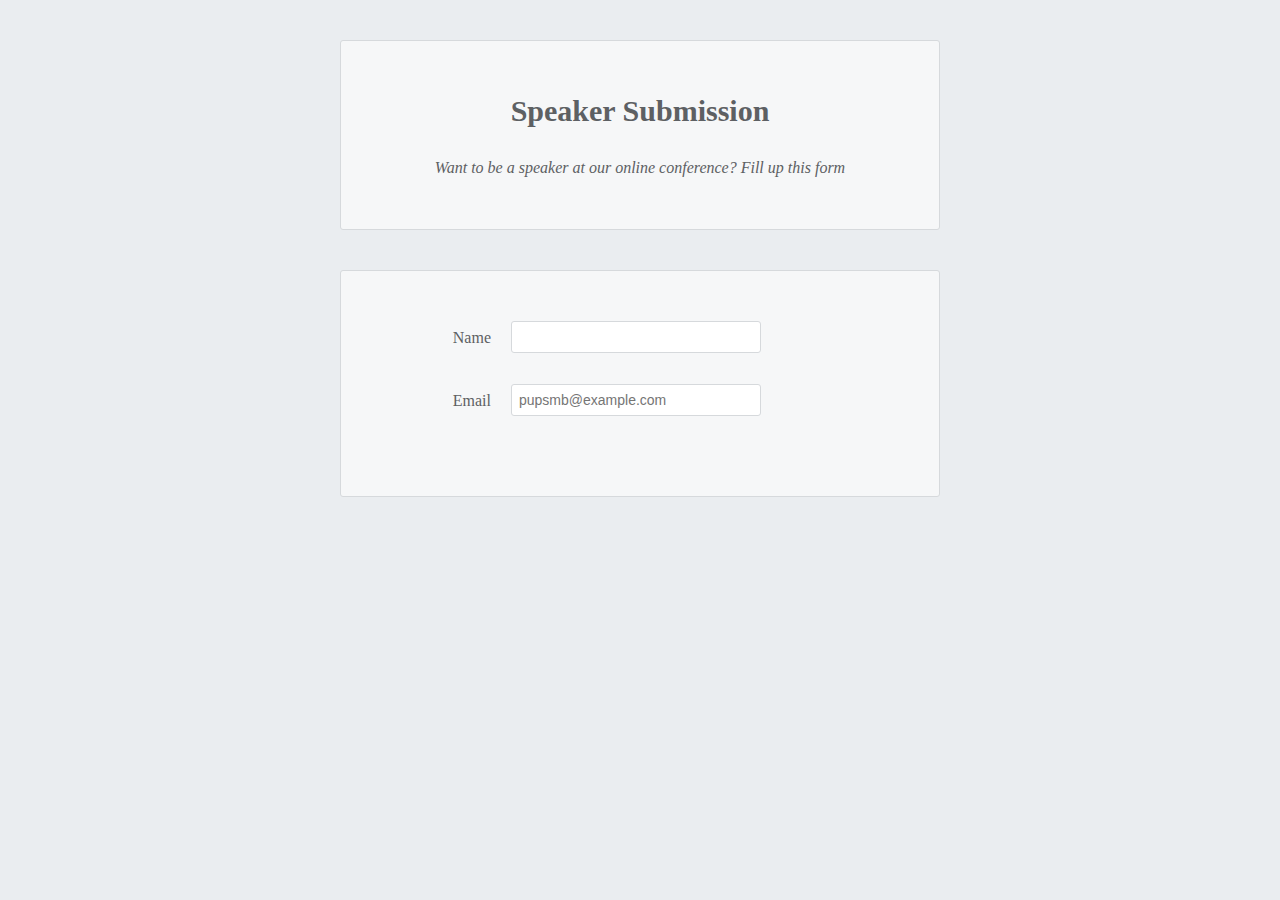
==== speaker-submission.html @ 2f96ec9a "first commit" ====
<!DOCTYPE html>
<html lang="en">
<head>
    <meta charset="UTF-8">
    <meta name="viewport" content="width=device-width, initial-scale=1.0">
    <title>Be our speaker</title>
    <link rel="stylesheet" href="styles.css">
</head>
<body>
    <header class="speaker-form-header">
    <h1> Speaker Submission </h1>
    <p>
        <em>
            Want to be a speaker at our online conference? Fill up this form
        </em>
    </p>
    </header>

    <form action="" methods="" class="speaker-form">
        <div class="form-row">
        <label for="full-name"> Name </label>
        <input id="full-name" name="full-name"  type="text">
        </div>
        <div class="form-row">
        <label for="email">Email</label>
        <input id="email" name="email" type="email" placeholder="pupsmb@example.com"/> 
        </div>
    </form>
</body>
</html>
---- styles.css ----
* { 

    margin: 0;
    padding: 0;
    box-sizing: border-box;

}

body {

    color: #5d6063;
    background-color: #EAEDF0;
    font-family: "Helvetica" "arial" sans-serif;
    font-size: 16px;
    line-height: 1.3;

    display: flex;
    flex-direction: column;
    align-items: center;

}

.speaker-form-header {
    text-align: center;
    background-color: #F6F7F8;
    border: 1px solid #d6d9dc;
    border-radius: 3px;

    width: 80%;
    margin: 40px 0;
    padding: 50px;
}

.speaker-form-header h1{
    font-size: 30px;
    margin-bottom: 28px;
}

.form-row{
    margin-bottom: 40px;
    display: flex;
    justify-content: flex-start;
    flex-direction: column;
    flex-wrap: wrap;
}

.form-row input[type='text'], .form-row input[type='email']{
    background-color: #FFFFFF;
    border: 1px solid #D6D9DC;
    border-radius: 3px;
    width: 100%;
    padding: 7px;
    font-size: 14px;
}

.form-row label{
margin-bottom: 15px;
}

.speaker-form{
    background-color: #F6F7F8;
    border: 1px solid #D6D9DC;
    border-radius: 3px;

    width: 80%;
    padding: 50px;
    margin: 0 0 40px 0;
}

@media only screen and (min-width: 700px) {
    .speaker-form-header, .speaker-form {
        width: 600px;
    }
    .form-row{
        flex-direction: row;
        align-items: flex-start;
        margin-bottom: 20px;
    }
    .form-row input[type='text'], .form-row input[type='email'], .form-row select, .form-row textarea {
        width: 250px;
        height: initial;
    }
    .form-row label{
        text-align: right;
        width: 120px;
        margin-top: 7px;
        padding-right: 20px;
    }

}

.form-row input[type='text']:invalid, .form-row input[type='email']:invalid {
    border: 1px solid #D55C5F;
    color: #D55C5F;
    box-shadow: none;
}
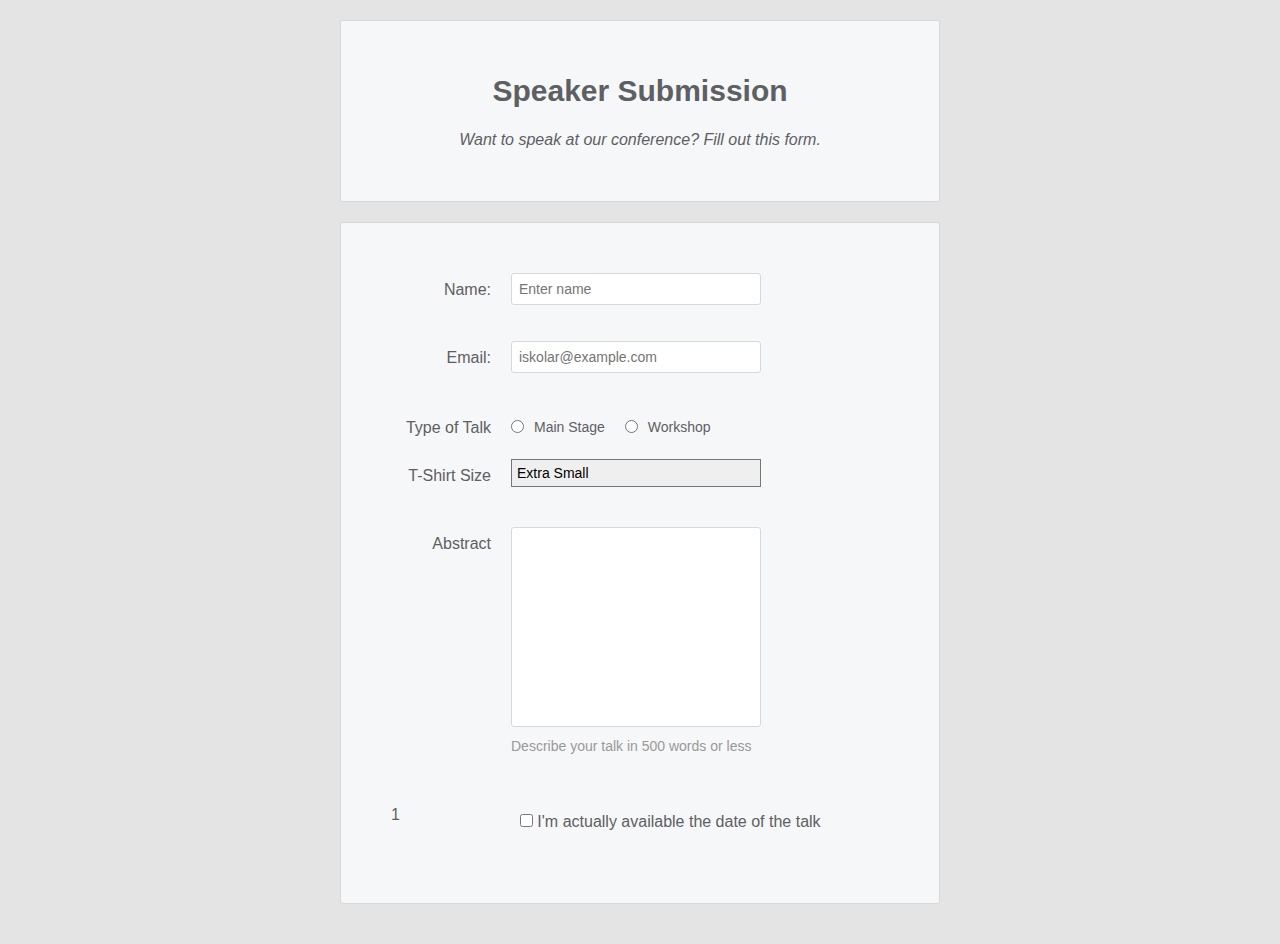
==== commit c4b08bb7: "forms" ====
--- a/speaker-submission.html
+++ b/speaker-submission.html
@@ -3,28 +3,68 @@
 <head>
     <meta charset="UTF-8">
     <meta name="viewport" content="width=device-width, initial-scale=1.0">
-    <title>Be our speaker</title>
+    <title>Document</title>
     <link rel="stylesheet" href="styles.css">
 </head>
 <body>
     <header class="speaker-form-header">
-    <h1> Speaker Submission </h1>
-    <p>
-        <em>
-            Want to be a speaker at our online conference? Fill up this form
-        </em>
-    </p>
+        <h1>Speaker Submission</h1>
+        <p><em>Want to speak at our conference? Fill out this form.</em></p>
     </header>
 
-    <form action="" methods="" class="speaker-form">
+    <form action="" method="get"class="speaker-form"> 
         <div class="form-row">
-        <label for="full-name"> Name </label>
-        <input id="full-name" name="full-name"  type="text">
+          <label for="name">Name: </label>
+          <input id="name" name ="name" type="text" placeholder="Enter name"/>
         </div>
+    
         <div class="form-row">
-        <label for="email">Email</label>
-        <input id="email" name="email" type="email" placeholder="pupsmb@example.com"/> 
+          <label for = "email">Email: </label>
+          <input id="email" name="email" type="email" placeholder="iskolar@example.com"/>
         </div>
+
+        <fieldset class="legacy-form-row">
+         <legend>Type of Talk</legend>
+          <input type="radio" value="main stage" id="talk-type-1" name="talk-type">
+          <label for="talk-type-1" class="radio-label">Main Stage</label>
+
+          <input type="radio" value="workshop" id="talk-type-2" name="talk-type">
+          <label for="talk-type-2" class="radio-label">Workshop</label>
+        </fieldset>
+
+        <div class="form-row">
+          <label for="t-shirt">T-Shirt Size</label>
+          <select name="t-shirt" id="t-shirt">
+            <option value="xs">Extra Small</option>
+            <option value="s">Small</option>
+            <option value="m">Medium</option>
+            <option value="l">Large</option>
+          </select>
+        </div>
+
+        <div class="form-row">
+          <label for="abstract">Abstract</label>
+          <textarea name="abstract" id="abstract"></textarea>
+            <div class="instructions">Describe your talk in 500 words or less</div>
+        </div>
+
+        <div class="form-row">1
+          <label class="checkbox-label" for="available">
+          <input id="available"
+            name="available"
+            type="checkbox"
+            value="is-available"/>  
+            <span>I'm actually available the date of the talk</span>
+          </label>
+        </div>
+
+
+
+
+
+
+
     </form>
+
 </body>
 </html>--- a/styles.css
+++ b/styles.css
@@ -1,96 +1,188 @@
-* { 
-
-    margin: 0;
-    padding: 0;
-    box-sizing: border-box;
-
+* {
+  margin: 0;
+  padding: 0;
+  box-sizing: border-box;
 }
 
 body {
+  color: #5D6063;
+  background-color: rgb(228, 228, 228);
+  font-family: "Helvetica", "Arial", sans-serif;
+  font-size: 16px;
+  line-height: 1.3;
 
-    color: #5d6063;
-    background-color: #EAEDF0;
-    font-family: "Helvetica" "arial" sans-serif;
-    font-size: 16px;
-    line-height: 1.3;
+  display: flex;
+  flex-direction: column;
+  align-items: center;
+}
 
-    display: flex;
-    flex-direction: column;
-    align-items: center;
+.main {
+    margin-top: 20px;
+    text-align: center;
+}
 
+.main p {
+    margin-top: 10px;
+}
+
+.main p a {
+    text-decoration: none;
+    color: #5D6063;
 }
 
 .speaker-form-header {
-    text-align: center;
-    background-color: #F6F7F8;
-    border: 1px solid #d6d9dc;
-    border-radius: 3px;
+  text-align: center;
+  background-color: #F6F7F8;
+  border: 1px solid #D6D9DC;
+  border-radius: 3px;
 
-    width: 80%;
-    margin: 40px 0;
-    padding: 50px;
+  width: 80%;
+  margin: 20px 0;
+  padding: 50px;
 }
 
-.speaker-form-header h1{
-    font-size: 30px;
-    margin-bottom: 28px;
+.speaker-form-header h1 {
+  font-size: 30px;
+  margin-bottom: 20px;
 }
 
-.form-row{
-    margin-bottom: 40px;
-    display: flex;
-    justify-content: flex-start;
-    flex-direction: column;
-    flex-wrap: wrap;
+.speaker-form {
+  background-color: #F6F7F8;;
+  border: 1px solid #D6D9DC;
+  border-radius: 3px;
+
+  width: 80%;
+  padding: 50px;
+  margin: 0 0 40px 0;
 }
 
-.form-row input[type='text'], .form-row input[type='email']{
-    background-color: #FFFFFF;
-    border: 1px solid #D6D9DC;
-    border-radius: 3px;
-    width: 100%;
-    padding: 7px;
-    font-size: 14px;
+.form-row {
+  margin-bottom: 40px;
+  display: flex;
+  justify-content: flex-start;
+  flex-direction: column;
+  flex-wrap: wrap;
 }
 
-.form-row label{
-margin-bottom: 15px;
+
+.form-row input[type="text"],
+.form-row input[type="email"] {
+  background-color: #FFFFFF;
+  border: 1px solid #D6D9DC;
+  border-radius: 3px;
+  width: 100%;
+  padding: 7px;
+  font-size: 14px;
 }
 
-.speaker-form{
-    background-color: #F6F7F8;
-    border: 1px solid #D6D9DC;
-    border-radius: 3px;
-
-    width: 80%;
-    padding: 50px;
-    margin: 0 0 40px 0;
+.form-row label {
+    margin-bottom: 20px;
 }
 
-@media only screen and (min-width: 700px) {
-    .speaker-form-header, .speaker-form {
-        width: 600px;
-    }
-    .form-row{
-        flex-direction: row;
-        align-items: flex-start;
-        margin-bottom: 20px;
-    }
-    .form-row input[type='text'], .form-row input[type='email'], .form-row select, .form-row textarea {
-        width: 250px;
-        height: initial;
-    }
-    .form-row label{
-        text-align: right;
-        width: 120px;
-        margin-top: 7px;
-        padding-right: 20px;
-    }
-
+.form-row input[type="text"]:invalid,
+.form-row input[type="email"]:invalid {
+  border: 1px solid #D55C5F;
+  color: #D55C5F;
+  box-shadow: none;
 }
 
-.form-row input[type='text']:invalid, .form-row input[type='email']:invalid {
-    border: 1px solid #D55C5F;
-    color: #D55C5F;
-    box-shadow: none;
+.legacy-form-row {
+  border: none;
+  margin-bottom: 40px;
+  margin-top: 30px;
+}
+
+.legacy-form-row legend {
+  margin-bottom: 10px;
+}
+
+.legacy-form-row .radio-label {
+  display: block;
+  font-size: 14px;
+  padding: 0 20px 0 10px;
+}
+
+.legacy-form-row input[type="radio"] {
+  margin-top: 2px;
+}
+
+.legacy-form-row .radio-label,
+.legacy-form-row input[type="radio"] {
+  float: left;
+}
+
+.form-row select {
+  width: 100%;
+  padding: 5px;
+  font-size: 14px;
+  -webkit-appearance: none;
+}
+
+.form-row textarea {
+  font-family: "Helvetica", "Arial", sans-serif;
+  font-size: 14px;
+
+  border: 1px solid #D6D9DC;
+  border-radius: 3px;
+
+  min-height: 200px;
+  margin-bottom: 10px;
+  padding: 7px;
+  resize: none;
+}
+
+.form-row .instructions {
+  color: #999999;
+  font-size: 14px;
+  margin-bottom: 30px;
+}
+
+.form-row .checkbox-label {
+  margin-bottom: 0;
+}
+
+@media only screen and (min-width: 700px)
+{
+  .speaker-form-header,
+  .speaker-form {
+    width: 600px;
+  }
+  .form-row {
+    flex-direction: row;
+    align-items: flex-start;
+    margin-bottom: 20px;
+    height: initial;
+  }
+  .form-row input[type="text"],
+  .form-row input[type="email"],
+  .form-row select,
+  .form-row textarea {
+    width: 250px;
+    height: initial;
+  }
+  .form-row label {
+    text-align: right;
+    width: 120px;
+    margin-top: 7px;
+    padding-right: 20px;
+  }
+  .legacy-form-row {
+    margin-bottom: 10px;
+  }
+  .legacy-form-row legend{
+    width: 120px;
+    text-align: right;
+    align-items: flex-start;
+    padding-right: 20px;
+  }
+  .legacy-form-row legend {
+    float: left;
+  }
+  .form-row .instructions {
+    margin-left: 120px;
+  }
+  .form-row .checkbox-label {
+    margin-left: 120px;
+    width: auto;
+  }
 }